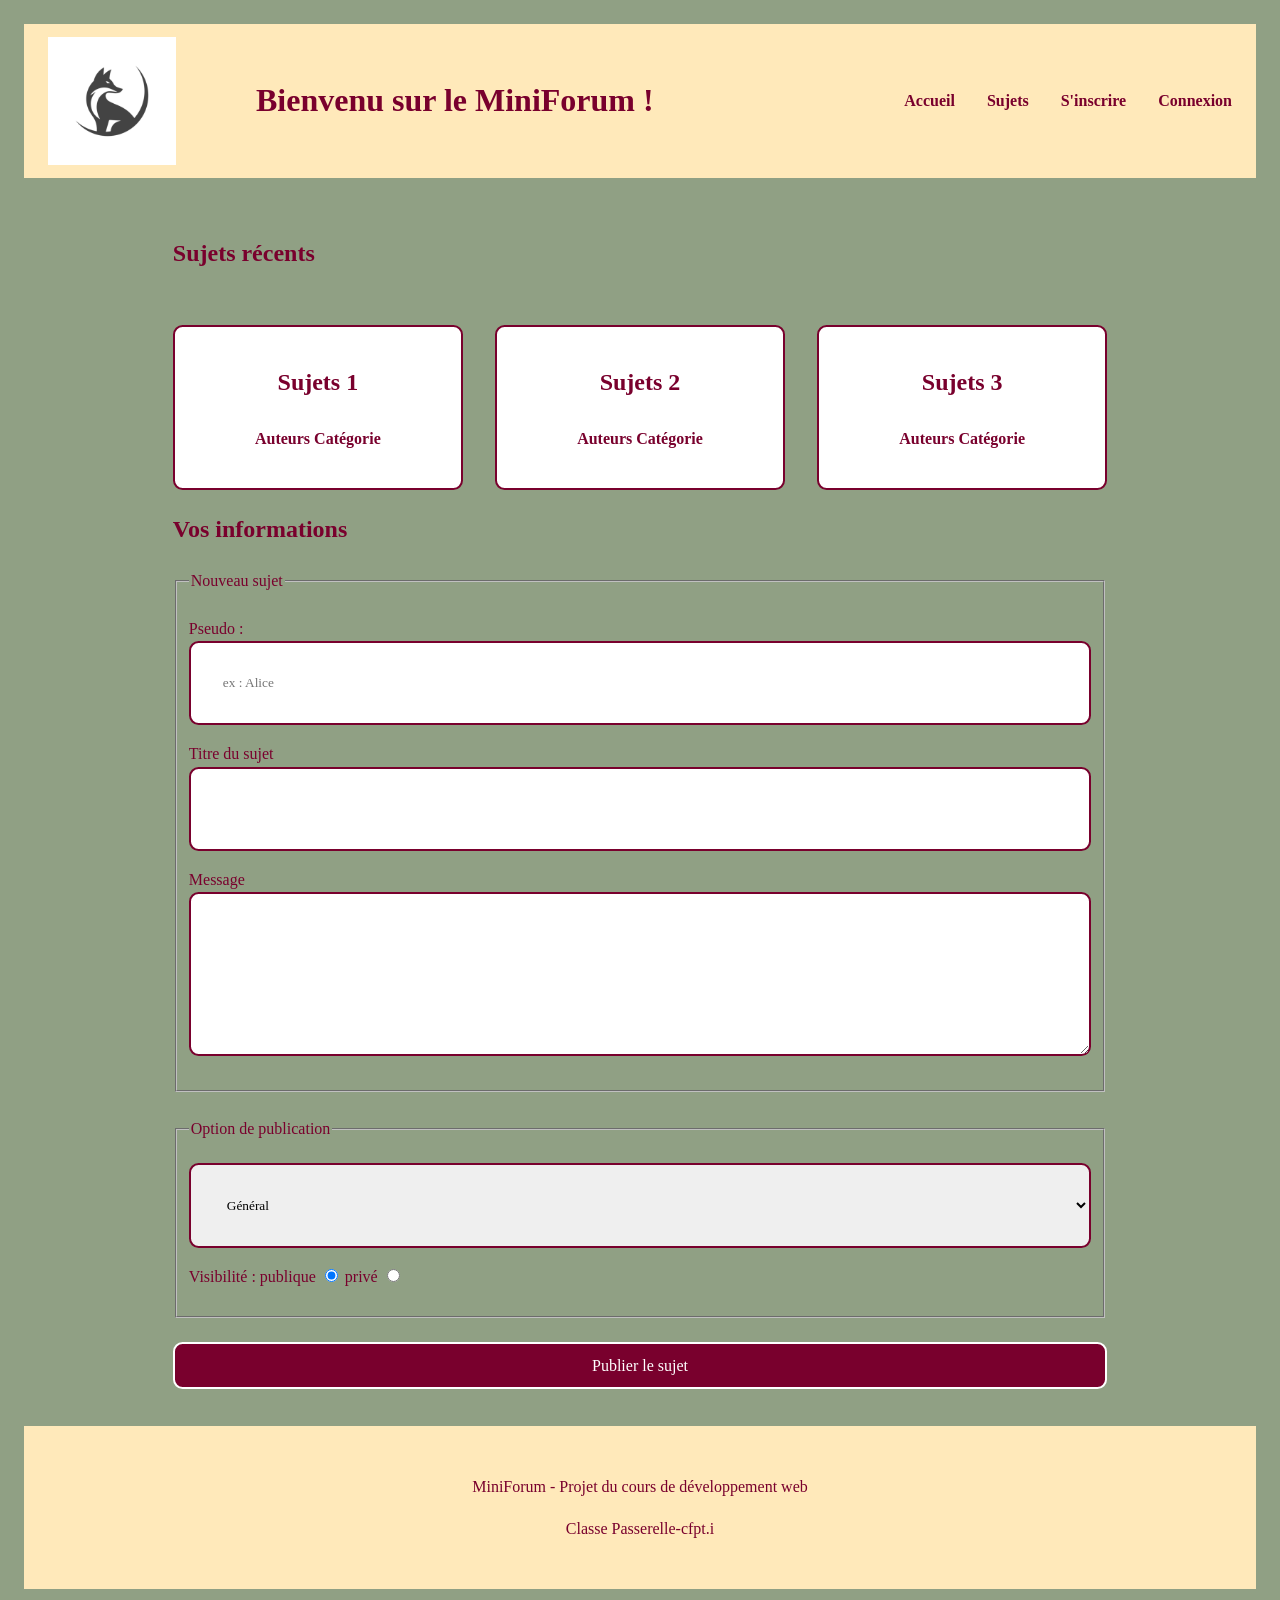
==== creationPagesMiniF/index.html @ 9785d32f "Page sujet en deux colonnes souples" ====
<!DOCTYPE html>
<html lang="fr">
<head>
    <meta charset="UTF-8">
    <meta name= "viewport" content ="width= device-width, initial-scale=1.0">
    <link rel="stylesheet" href="style.css">
    <title>Miniforum -Accueil></title>
</head>
<body>
    <header class="entete">
      
        <div>
        
       <img src ="./image_renard.png "  class="logo_titre" alt="Image du logo d'un renard">
       <!-- Titre du site + navigation-->
       <h1>Bienvenu sur le MiniForum !</h1>

        </div>

         <nav>
             <ul>
                 <li><a href="#index.html">Accueil</a></li>   
                 <li><a href="sujet.html">Sujets</a></li>
                 <li><a href="inscription.html">S'inscrire</a></li>
                 <li><a href="connexion.html">Connexion</a></li>
                
                 
             </ul>
        </nav>
    </header>  
    <form action="/inscription" method="get"></form>      
    <main>
        <!--Liste des sujets-->
        <section id ="sujets" class="liste-sujets">
            <h2>Sujets récents</h2>
                <article class="carte-sujets">
                    <h3>Sujets  1</h3>
                    <p><strong>Auteurs</strong> Catégorie</p>
                </article>
                <article class="carte-sujets">
                    <h3>Sujets 2</h3>
                   <p><strong>Auteurs</strong> Catégorie</p>
                </article>
                <article class="carte-sujets">
                    <h3>Sujets 3</h3>
                    <p><strong>Auteurs</strong> Catégorie</p>
                </article>


        </section>
        <section>
            <h2>Vos informations</h2>
            <form action="/topics" method="post">
                <fieldset>
                    <legend>Nouveau sujet</legend>
                         <p>
                               <label for="prenomUti">Pseudo :</label>
                               <input type="text" id ="prenomUti" name="pseudo" placeholder="ex : Alice" required>
                         </p>

                         <p>
                                <label for="sujet1">Titre du sujet</label>
                                <input type="text" id="sujet1" name="titre"  maxlength="80" required>

                         </p>
                         <p>
                                <label for="message1">Message</label>
                                <textarea id="message1" name="message"  rows ="6" maxlength="500" required></textarea>      
                         </p>
                          
                </fieldset>
                <fieldset>
                    <legend>Option de publication</legend>
                        <p>
                            <select id="catego" name="categorie" >
                              <option value="general">Général</option>
                              <option value="general">Aide</option>
                              <option value="general">Projets</option>
                            </select>
                        </p>
                        <div>
                         <p>
                            
                             <label for="public" >Visibilité : publique</label>
                                <input type="radio" id="public" name="visibilite" required checked>
                                <span class="checkmark"></span>
                            <label for="prive" >privé</label>
                               <input type="radio" id="prive" name="visibilite" required >
                               
                        </p>
                     </div>
                     
            </fieldset>

            <button type="submit" class="bouton">Publier le sujet</button>
        </form>
       </section>     
    </main>
    <footer class="pied">
        <!-- Pied de page-->
         <p>MiniForum - Projet du cours de développement web </p>
        <p> Classe Passerelle-cfpt.i</p>
        </footer>
</body>
</html>
---- creationPagesMiniF/style.css ----
/*******************
flex-basis vait environ 227 px
*******************/



:root {
        --couleur_titres_sujets_menu_boutons : #79002D;
        --couleur_arriere_plan: #90a084;
        --couleur_entete_pied_pointilles : #FFE9BA;
        --couleur_carte_sujets_messages:#FFFFFF;
        --couleur_infos_auteurs_carte_sujets_messages:#2F4300;
        --couleur_hover: #033857;
        --couleur_encadre_selection: pink;

       
        --espacement_padding_entete_bornes: 0.8rem 1.5rem;
        --espacement_padding_bouton_cartes_main:0.8rem;
        --espacement_max_width: 60rem;
        --espacement_margin:1.5rem;
        --espacement_gap:2rem ;
        --espacement_gap_grand: 2rem;
        

        --rayon:0.6rem;
        
}

/* === 1. Reglages generaux ====================================*/

*{ box-sizing : border-box;}

img {max-width: 100%; height: auto;}

.logo_titre{

max-width: 8rem;

}


body {
         margin:0 auto;
         background :var(--couleur_arriere_plan);
         font-family: Georgia, 'Times New Roman', Times, serif, "212 Moon Child" , Helvetica, Arial, Helvetica, sans-serif;
         font-size: 1rem;
         line-height: 1.6;
         color:var( --couleur_titres_sujets_menu_boutons);      
}


main {

max-width: var(--espacement_max_width) ;
margin: 0 auto;
padding :var(--espacement_padding_bouton_cartes_main);

} 

/* === 2. En-tete et navigation ================================*/

.entete {

        display: flex; 
         /* flex-direction: column; pas joli */
        flex-wrap: wrap;
        justify-content: space-between;
        align-items: center;
        list-style :none;

        padding:var(--espacement_padding_entete_bornes);
        margin :var(--espacement_margin);
        gap : var(--espacement_gap);
        background:var(--couleur_entete_pied_pointilles );

}


.entete div  {

       display:flex;
       align-items: center;
       gap: 5rem;

}
header nav ul  {
       
        display: flex; 
        /* flex-direction: row; */
        flex-wrap: wrap;
        justify-content: space-between;
        align-items: center;
        gap:var(--espacement_gap);
        list-style-type: none;
        
}
a{

font-weight: bold;
color:  var(--couleur_titres_sujets_menu_boutons);
text-decoration: none;
list-style :none;

}

/* === 3. Contenu principal ====================================*/



fieldset{
        margin-bottom: var(--espacement_margin) ;
}


.zone-sujet{

        display:flex;
        flex-wrap: wrap;
        gap:var(--espacement_gap_grand);
}

.articles {
        display:flex;
        flex-direction: column;
         flex: 1 1 24rem ;
}

.fil-messages{

        display: flex;
        flex-direction: column;
        gap : var(--espacement_gap);
        flex: 1 1 24rem 

}

.infos-sujet{

        display: flex;
        flex :0 0 16rem;
        background-color: var(--couleur_carte_sujets_messages);
        border: 2px solid;
        border-radius: var(--rayon);
        padding:var(--espacement_padding_bouton_cartes_main);
        gap :var(--espacement_gap);
        flex-direction: column;
}



 
        
        
        
       
        
        










/* === 4. Cartes de sujets ====================================*/

.liste-sujets{

        display: flex;
        gap: var(--espacement_gap);    
        flex-wrap: wrap;
}

.liste-sujets h2{
        flex: 1 1 100%;
}

.carte-sujets {

        flex: 1 1 18rem;
        background-color: var(--couleur_carte_sujets_messages);
        border: 2px solid;
        border-radius: var(--rayon);
        padding:var(--espacement_padding_bouton_cartes_main);
        
}

.carte-sujets h3 { 
        font-size: 1.5rem;
        color: var(--couleur_titres_sujets_menu_boutons);
        text-align: center;
        font-weight: bold;
        
}

.carte-sujets p {

        font-size: 0.75rem ;
        color:var(--couleur_infos_auteurs_carte_sujets_messages);
        margin : var(--espacement_margin);
        font-weight: bold;
        
}

.carte-message {           /*modifie les articles dans la page sujets*/

        display: flex;
        flex-direction: column;
        background-color: var(--couleur_carte_sujets_messages);
        border: 2px solid;
        border-radius:var(--rayon);
        
        /* margin-bottom: var(--espacement_margin); */
}


.carte-message h4 {         /*modifie les articles dans la page sujets*/
        font-size: 1.9rem;
        color:var(--couleur_titres_sujets_menu_boutons);
        text-align: center;
        font-weight: bold;

}
  
.carte-message p {

        font-size: 0.75rem ;
        color: var(--couleur_infos_auteurs_carte_sujets_messages);
        margin : var(--espacement_margin);
        font-weight: bold;
}

article p:first-of-type { 
        font-size:1rem ;
        color:var(--couleur_titres_sujets_menu_boutons);
        margin : var(--espacement_margin);
        text-align: center;
}

/* === 5. Formulaires ==========================================*/

input, textarea, select, button{

                padding: var(--espacement_gap);
                font-family: inherit;
                border-radius: var(--rayon);
                border: var(--couleur_titres_sujets_menu_boutons) 2px solid;
                
}


input:not([type="radio"]):not([type="checkbox"]), textarea, select, button {
    width: 100%; /*pourque les boutons radios et case a cocher reste sur la meme ligne que leur label*/
}
        
      
                                                                        
.bouton {

background-color : var(--couleur_titres_sujets_menu_boutons);
color: var(--couleur_carte_sujets_messages);
padding: var(--espacement_padding_bouton_cartes_main);
font-size: 1rem;
border-radius: var(--rayon);
border:  var(--couleur_carte_sujets_messages)2px solid;
cursor: pointer;

}

textarea{
        resize: vertical;
}

nav a:hover,.bouton:hover,  p a:hover ,  label:hover{
        text-decoration-line:underline;
        text-decoration-color: var(--couleur_hover);
        text-decoration-thickness: 0.07rem;
        text-decoration-style: wavy;
}
nav a:focus-visible,  .bouton:focus-visible, p a:focus-visible, input[type="radio"]:focus-visible , input[type="text"]:focus-visible, input[type="email"]:focus-visible , textarea:focus-visible,select:focus-visible,input[type="password"]:focus-visible,input[type="date"]:focus-visible,input[type="checkbox"]:focus-visible{

outline: 0.25rem dotted var(--couleur_entete_pied_pointilles);
outline-offset: 0.125rem;

}


 .bouton:focus,  input[type="radio"]:focus , input[type="text"]:focus, input[type="email"]:focus , textarea:focus,select:focus,input[type="password"]:focus,input[type="date"]:focus,input[type="checkbox"]:focus{

border:2px solid var(--couleur_encadre_selection);


}

input[type="radio"]:focus, input[type="checkbox"]:focus {
    accent-color:  var(--couleur_encadre_selection);
}


/* === 6. Pied de page =========================================*/

.pied{

        background:var(--couleur_entete_pied_pointilles);
        text-align: center;
        padding: var(--espacement_gap);
        margin :var(--espacement_margin);
       
        
        
}
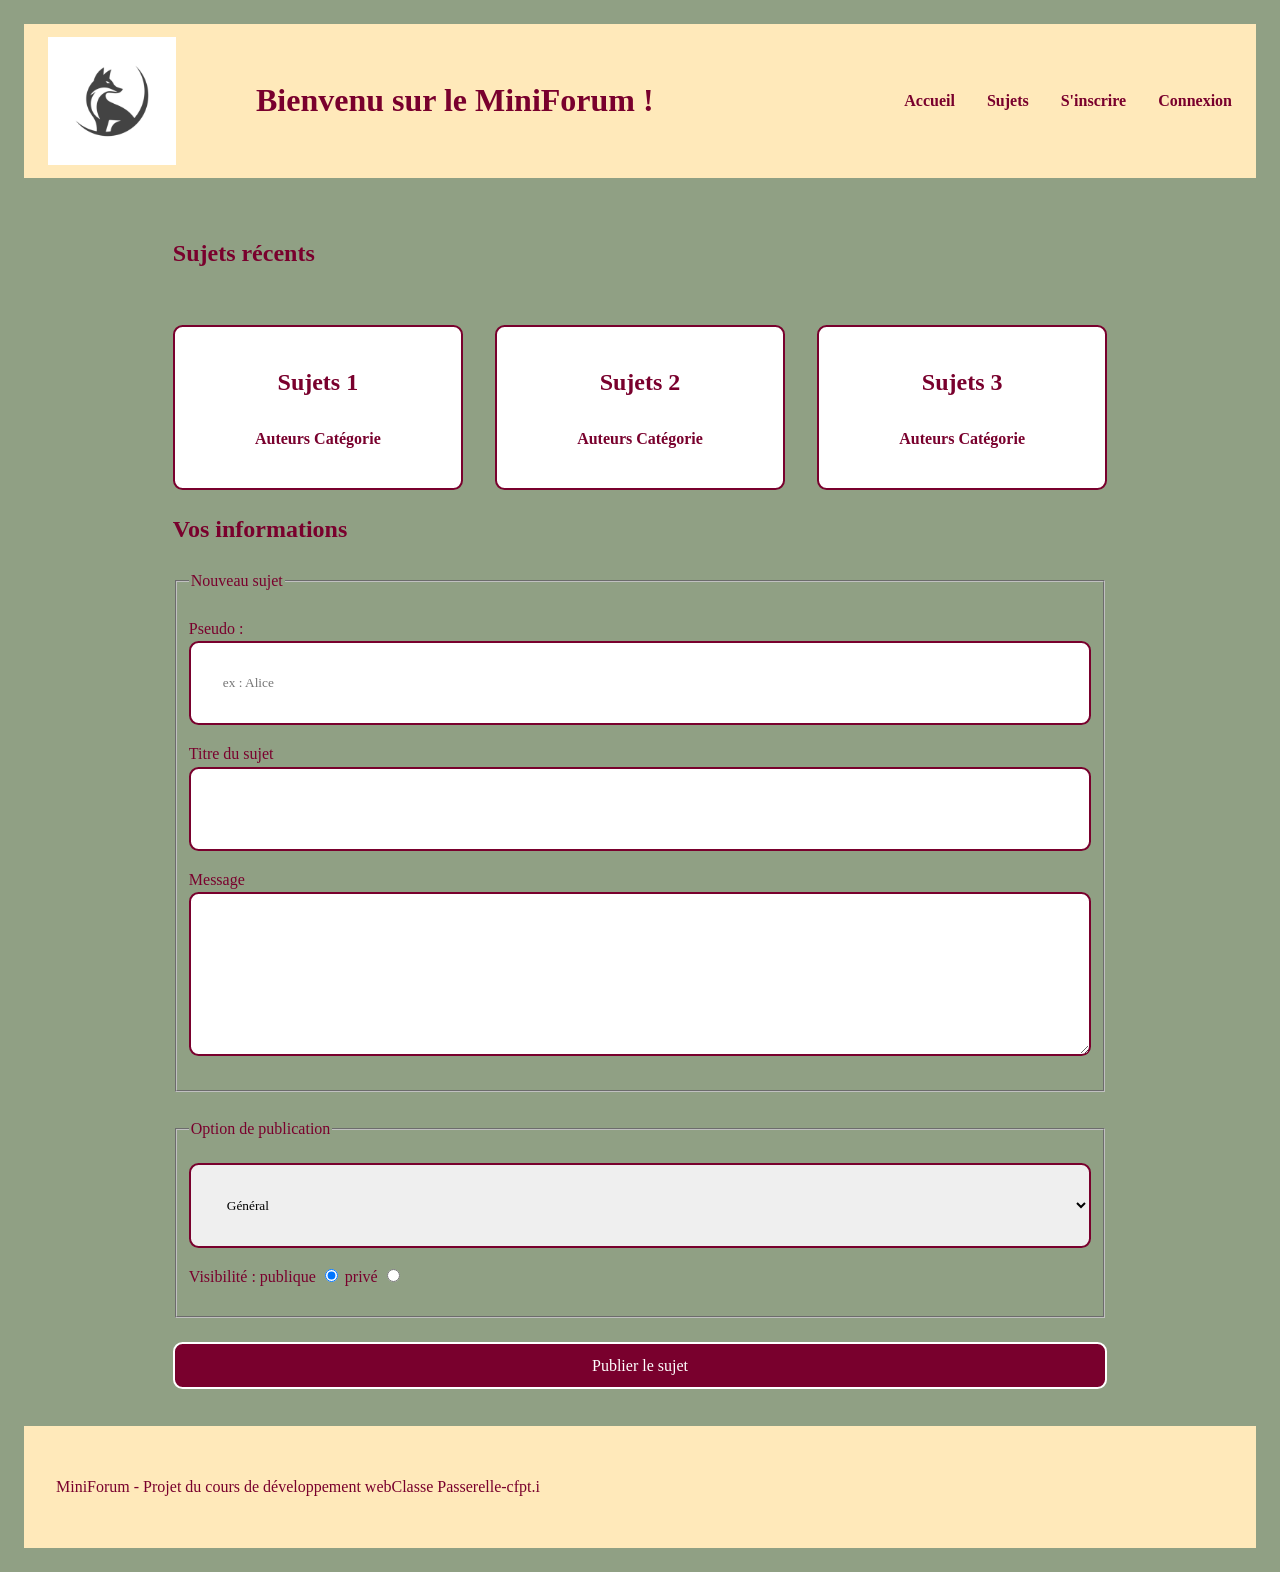
==== commit e1d57233: "modifications pour faire en sorte que les titres soient adaptatifs" ====
--- a/creationPagesMiniF/index.html
+++ b/creationPagesMiniF/index.html
@@ -9,7 +9,7 @@
 <body>
     <header class="entete">
       
-        <div>
+        <div class="titre_alignement">
         
        <img src ="./image_renard.png "  class="logo_titre" alt="Image du logo d'un renard">
        <!-- Titre du site + navigation-->
--- a/creationPagesMiniF/style.css
+++ b/creationPagesMiniF/style.css
@@ -67,22 +67,29 @@
         justify-content: space-between;
         align-items: center;
         list-style :none;
-
         padding:var(--espacement_padding_entete_bornes);
         margin :var(--espacement_margin);
         gap : var(--espacement_gap);
         background:var(--couleur_entete_pied_pointilles );
 
 }
-
+ .titre_alignement{
+
+display: flex;
+flex-wrap: wrap;
+
+ }
 
 .entete div  {
 
        display:flex;
        align-items: center;
        gap: 5rem;
-
-}
+       
+
+}
+
+
 header nav ul  {
        
         display: flex; 
@@ -146,25 +153,6 @@
         flex-direction: column;
 }
 
-
-
- 
-        
-        
-        
-       
-        
-        
-
-
-
-
-
-
-
-
-
-
 /* === 4. Cartes de sujets ====================================*/
 
 .liste-sujets{
@@ -304,6 +292,8 @@
 
 .pied{
 
+        display: flex;
+        flex-wrap: wrap;
         background:var(--couleur_entete_pied_pointilles);
         text-align: center;
         padding: var(--espacement_gap);
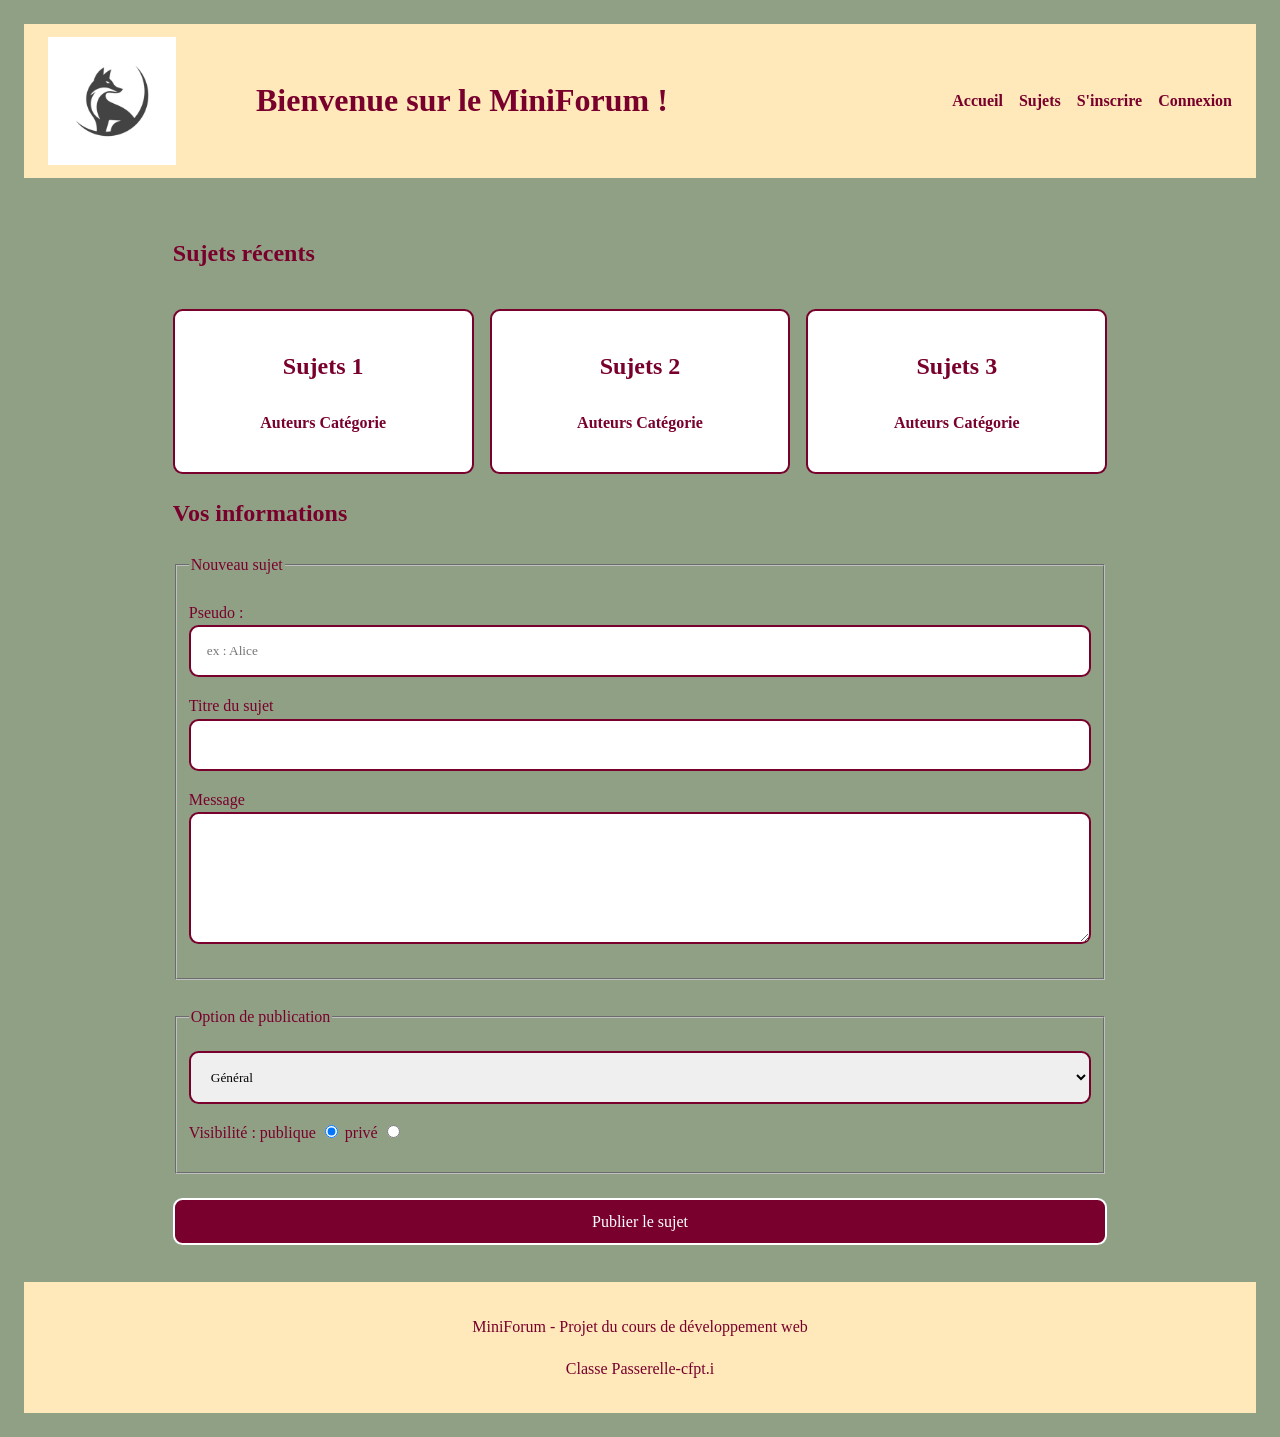
==== commit 722e56c3: "entete mobile first et menu qui passe a la ligne et tests responsive et corrections" ====
--- a/creationPagesMiniF/index.html
+++ b/creationPagesMiniF/index.html
@@ -13,7 +13,7 @@
         
        <img src ="./image_renard.png "  class="logo_titre" alt="Image du logo d'un renard">
        <!-- Titre du site + navigation-->
-       <h1>Bienvenu sur le MiniForum !</h1>
+       <h1>Bienvenue sur le MiniForum !</h1>
 
         </div>
 
--- a/creationPagesMiniF/style.css
+++ b/creationPagesMiniF/style.css
@@ -18,7 +18,7 @@
         --espacement_padding_bouton_cartes_main:0.8rem;
         --espacement_max_width: 60rem;
         --espacement_margin:1.5rem;
-        --espacement_gap:2rem ;
+        --espacement_gap:1rem ;
         --espacement_gap_grand: 2rem;
         
 
@@ -70,9 +70,20 @@
         padding:var(--espacement_padding_entete_bornes);
         margin :var(--espacement_margin);
         gap : var(--espacement_gap);
-        background:var(--couleur_entete_pied_pointilles );
-
-}
+        background:var(--couleur_entete_pied_pointilles ); 
+        
+        
+}
+@media(min-width:48rem){
+        .entete{
+                justify-content: space-between;
+                align-items: center;
+                padding:var(--espacement_padding_entete_bornes);
+               
+        } 
+}
+
+
  .titre_alignement{
 
 display: flex;
@@ -89,6 +100,15 @@
 
 }
 
+.titre_alignement, .entete div {
+    min-width: 0; /* Permet aux conteneurs flex intermédiaires de rétrécir */
+}
+
+h1, h2, h3, h4, p, a {
+    overflow-wrap: break-word;
+    word-break: break-word; /* Sécurité supplémentaire pour les anciens navigateurs */
+    min-width: 0;
+}
 
 header nav ul  {
        
@@ -100,6 +120,7 @@
         gap:var(--espacement_gap);
         list-style-type: none;
         
+        
 }
 a{
 
@@ -130,6 +151,7 @@
         display:flex;
         flex-direction: column;
          flex: 1 1 24rem ;
+         min-width :0;
 }
 
 .fil-messages{
@@ -137,7 +159,8 @@
         display: flex;
         flex-direction: column;
         gap : var(--espacement_gap);
-        flex: 1 1 24rem 
+        flex: 1 1 24rem ;
+        min-width :0;
 
 }
 
@@ -292,7 +315,7 @@
 
 .pied{
 
-        display: flex;
+        /* display: flex; */
         flex-wrap: wrap;
         background:var(--couleur_entete_pied_pointilles);
         text-align: center;
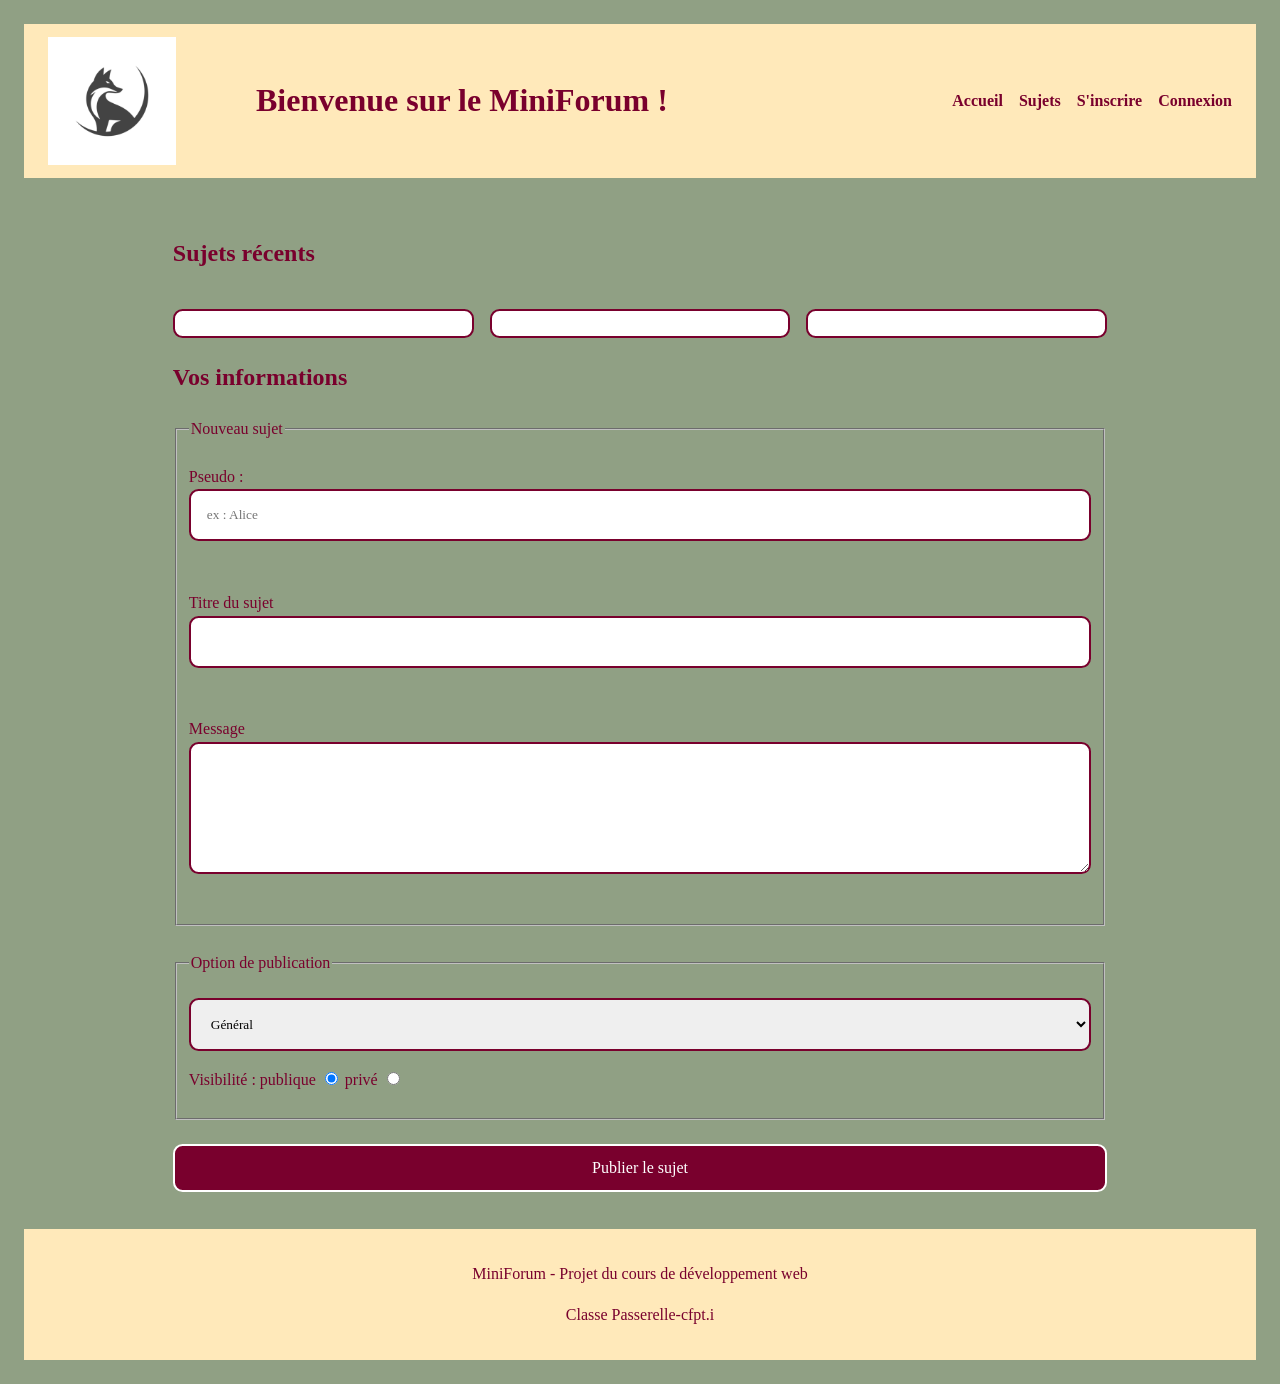
==== commit 0ba8102f: "Page preparee : cartes en dur retirees, zones de message" ====
--- a/creationPagesMiniF/index.html
+++ b/creationPagesMiniF/index.html
@@ -5,6 +5,7 @@
     <meta name= "viewport" content ="width= device-width, initial-scale=1.0">
     <link rel="stylesheet" href="style.css">
     <title>Miniforum -Accueil></title>
+    <script src="app.js" defer></script>
 </head>
 <body>
     <header class="entete">
@@ -34,39 +35,40 @@
         <section id ="sujets" class="liste-sujets">
             <h2>Sujets récents</h2>
                 <article class="carte-sujets">
-                    <h3>Sujets  1</h3>
-                    <p><strong>Auteurs</strong> Catégorie</p>
+                    <!-- <h3>Sujets  1</h3> -->
+                    <!-- <p><strong>Auteurs</strong> Catégorie</p> -->
                 </article>
                 <article class="carte-sujets">
-                    <h3>Sujets 2</h3>
-                   <p><strong>Auteurs</strong> Catégorie</p>
+                    <!-- <h3>Sujets 2</h3>
+                   <p><strong>Auteurs</strong> Catégorie</p> -->
                 </article>
                 <article class="carte-sujets">
-                    <h3>Sujets 3</h3>
-                    <p><strong>Auteurs</strong> Catégorie</p>
+                    <!-- <h3>Sujets 3</h3>
+                    <p><strong>Auteurs</strong> Catégorie</p> -->
                 </article>
 
 
         </section>
         <section>
             <h2>Vos informations</h2>
-            <form action="/topics" method="post">
+            <form action="/topics" method="post" id="form-nouveau-sujet" novalidate>
                 <fieldset>
                     <legend>Nouveau sujet</legend>
                          <p>
                                <label for="prenomUti">Pseudo :</label>
                                <input type="text" id ="prenomUti" name="pseudo" placeholder="ex : Alice" required>
                          </p>
-
+                         <p class="message-erreur" id = "erreur-pseudo"></p>
                          <p>
                                 <label for="sujet1">Titre du sujet</label>
                                 <input type="text" id="sujet1" name="titre"  maxlength="80" required>
-
                          </p>
+                          <p class="message-erreur" id = "erreur-pseudo"></p>
                          <p>
                                 <label for="message1">Message</label>
                                 <textarea id="message1" name="message"  rows ="6" maxlength="500" required></textarea>      
                          </p>
+                         <p class="message-erreur" id = "erreur-pseudo"></p>
                           
                 </fieldset>
                 <fieldset>
@@ -82,7 +84,7 @@
                          <p>
                             
                              <label for="public" >Visibilité : publique</label>
-                                <input type="radio" id="public" name="visibilite" required checked>
+                                <input type="radio" id="public" name="visibilite" required checked >
                                 <span class="checkmark"></span>
                             <label for="prive" >privé</label>
                                <input type="radio" id="prive" name="visibilite" required >
--- a/creationPagesMiniF/style.css
+++ b/creationPagesMiniF/style.css
@@ -12,6 +12,7 @@
         --couleur_infos_auteurs_carte_sujets_messages:#2F4300;
         --couleur_hover: #033857;
         --couleur_encadre_selection: pink;
+        --couleur_message_erreur : #F85D2C;
 
        
         --espacement_padding_entete_bornes: 0.8rem 1.5rem;
@@ -24,6 +25,14 @@
 
         --rayon:0.6rem;
         
+}
+
+.message-erreur{
+
+        margin : 0.25rem 0 0;
+        min-height: 1.2em;
+        color : var(--couleur_message_erreur);
+        font-size: 0.875rem;
 }
 
 /* === 1. Reglages generaux ====================================*/
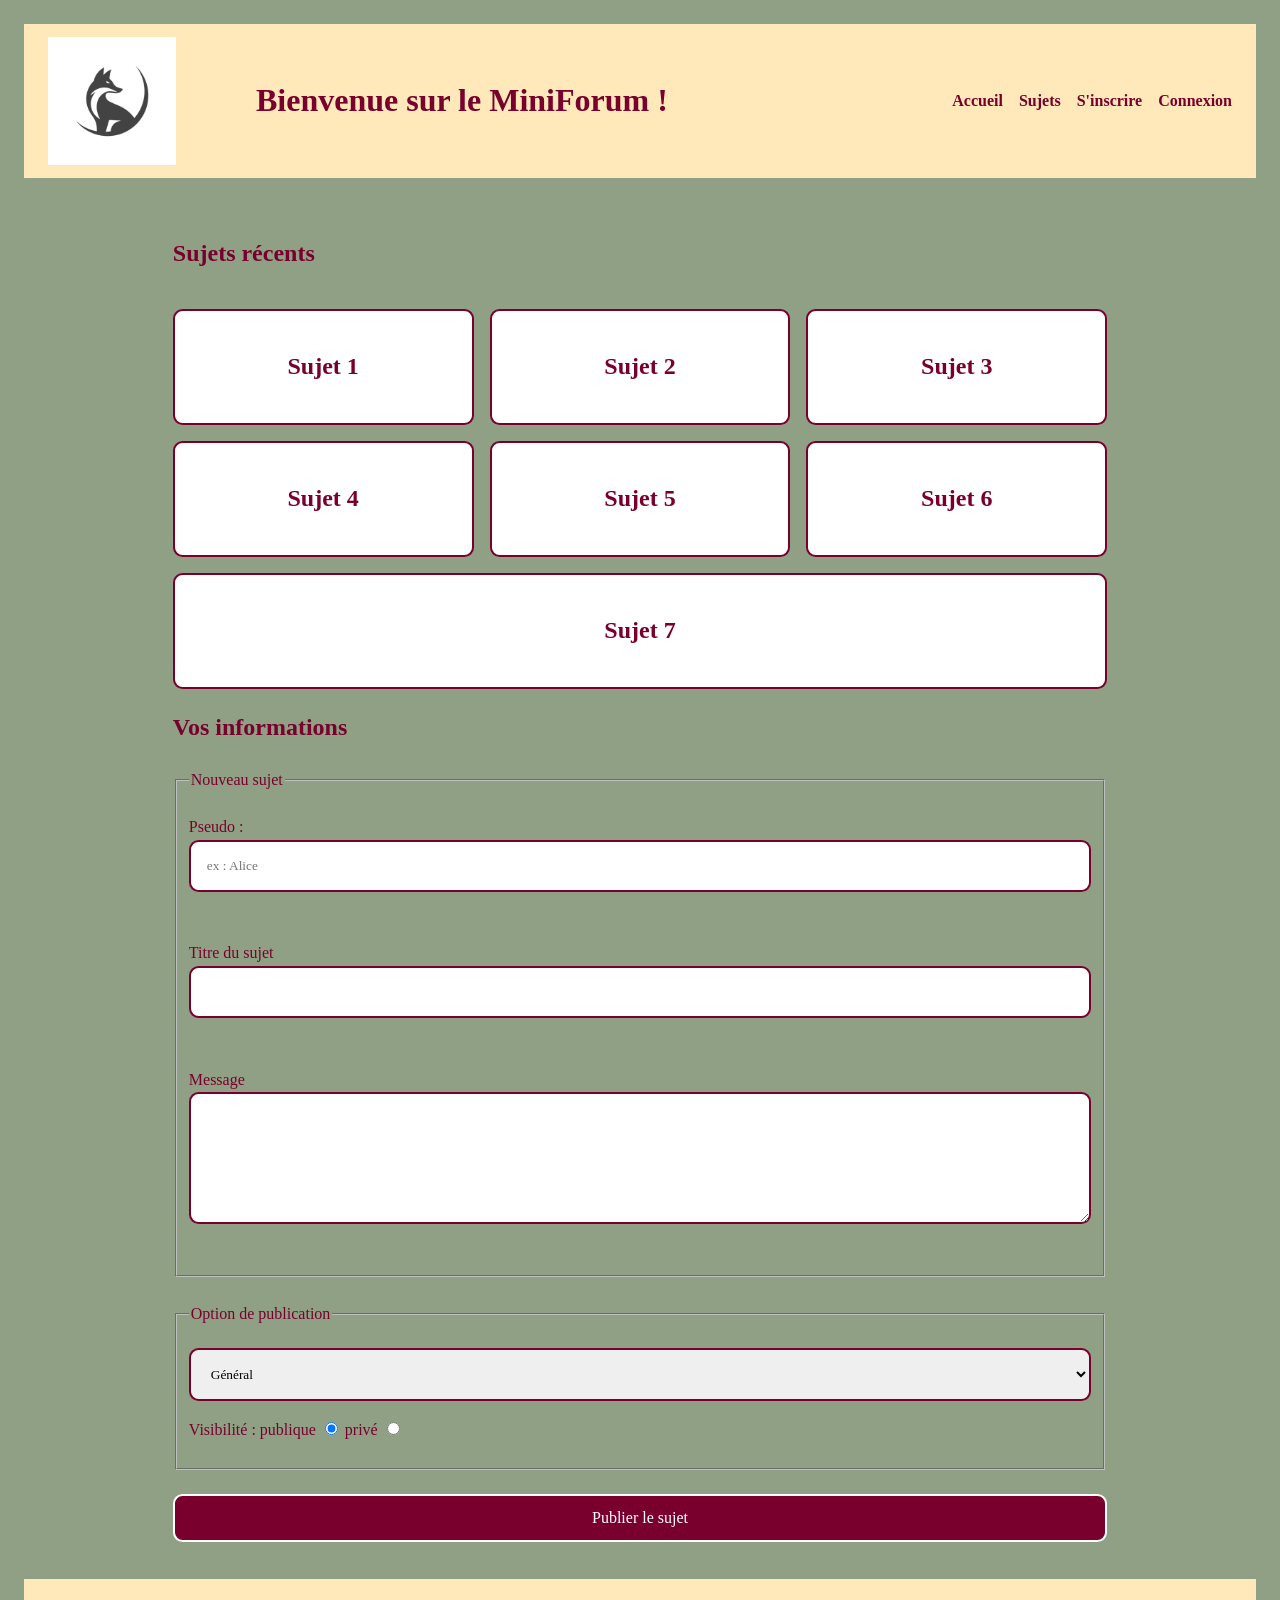
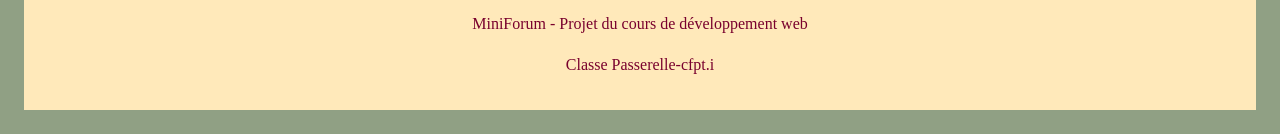
==== commit a0da4936: "Liste des sujets dessinee depuis le tableau titres" ====
--- a/creationPagesMiniF/index.html
+++ b/creationPagesMiniF/index.html
@@ -34,18 +34,18 @@
         <!--Liste des sujets-->
         <section id ="sujets" class="liste-sujets">
             <h2>Sujets récents</h2>
-                <article class="carte-sujets">
+                <!-- <article class="carte-sujets"> -->
                     <!-- <h3>Sujets  1</h3> -->
                     <!-- <p><strong>Auteurs</strong> Catégorie</p> -->
-                </article>
-                <article class="carte-sujets">
+                <!-- </article> -->
+                <!-- <article class="carte-sujets"> -->
                     <!-- <h3>Sujets 2</h3>
                    <p><strong>Auteurs</strong> Catégorie</p> -->
-                </article>
-                <article class="carte-sujets">
+                <!-- </article> -->
+                <!-- <article class="carte-sujets"> -->
                     <!-- <h3>Sujets 3</h3>
                     <p><strong>Auteurs</strong> Catégorie</p> -->
-                </article>
+                <!-- </article> -->
 
 
         </section>
